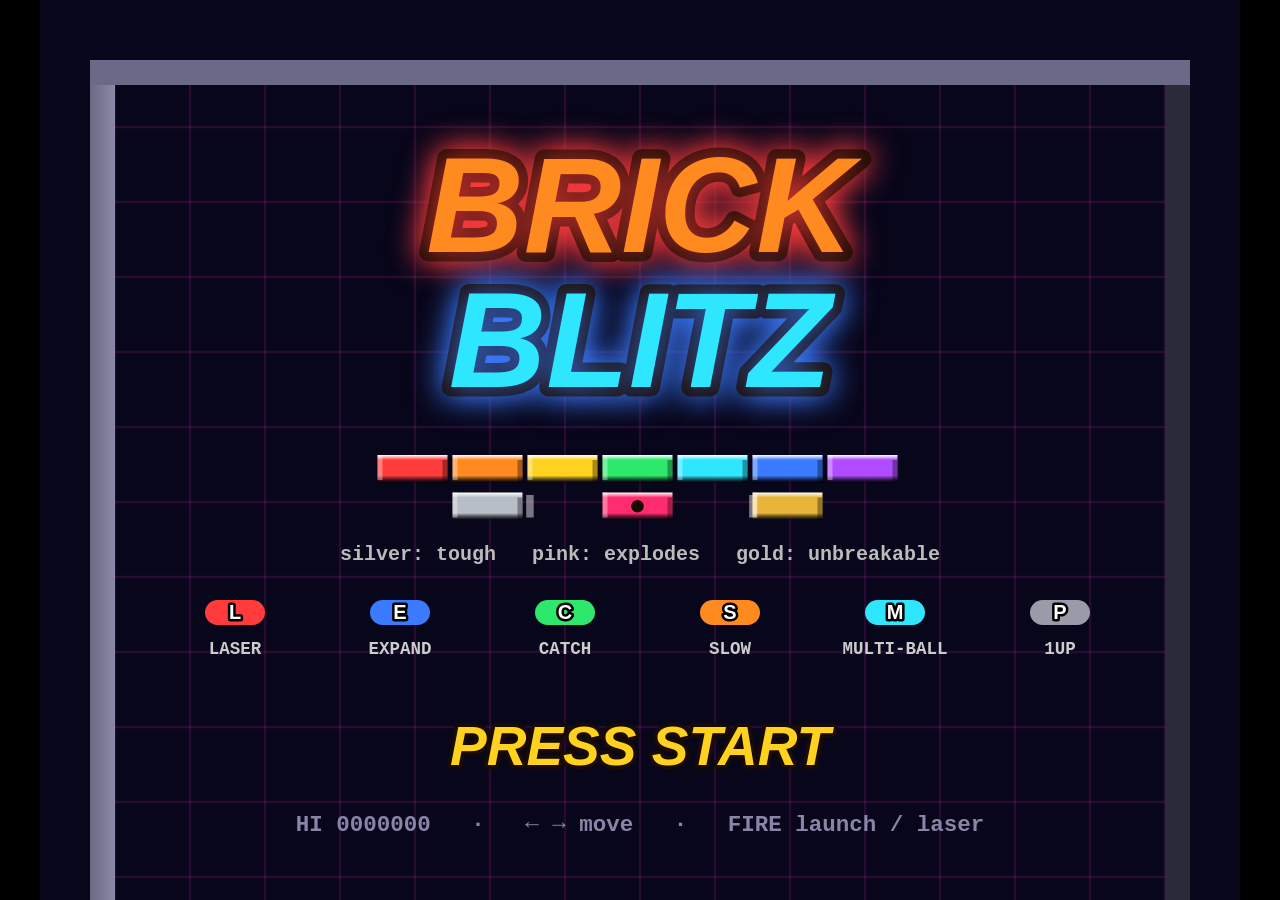
==== BrickBlitz.html @ 350e22a0 "Add Star Rampart and Brick Blitz canvas games Star Rampart is a formation space shooter: waves fly i" ====
<!doctype html>
<html lang="en">
<head>
<meta charset="utf-8">
<meta name="viewport" content="width=device-width, initial-scale=1, maximum-scale=1, user-scalable=no, viewport-fit=cover">
<title>Brick Blitz</title>
<style>
html,body{margin:0;height:100%;overflow:hidden;background:#000;touch-action:none;user-select:none;-webkit-user-select:none;-webkit-tap-highlight-color:transparent}
#screen{position:fixed;inset:0;display:block;image-rendering:pixelated}
#touch{position:fixed;inset:0;pointer-events:none}
.tbtn{position:absolute;pointer-events:auto;width:56px;height:56px;border-radius:50%;border:3px solid rgba(255,255,255,.75);background:rgba(0,0,0,.35);
  color:#fff;display:flex;align-items:center;justify-content:center;font:bold 13px Arial,sans-serif}
.tbtn.on{background:rgba(255,200,0,.5)}
</style>
</head>
<body>
<script>
/* =====================================================================
   ARCADE KIT — shared by the Internet Arcade canvas games.
   Canvas scaling, keyboard / gamepad / touch / cabinet input, sound,
   high scores and the cabinet message protocol.
   ===================================================================== */
'use strict';
const TAU = Math.PI * 2;
const clamp = (x, a, b) => x < a ? a : x > b ? b : x;
const lerp = (a, b, t) => a + (b - a) * t;
const rand = (a, b) => a + (b - a) * Math.random();
const randi = (a, b) => Math.floor(rand(a, b + 1));
const pick = arr => arr[Math.floor(Math.random() * arr.length)];

const Kit = {
  W: 480, H: 360, scale: 1, ox: 0, oy: 0, t: 0,
  embed: /[?&]embed=1\b/.test(location.search) && window.parent !== window,
  keys: Object.create(null), prev: Object.create(null), touch: Object.create(null),
  // logical buttons -> physical keys (the cabinet sends KeyJ/KeyK/KeyL/KeyI for its four buttons)
  MAP: {
    left: ['ArrowLeft', 'KeyA'], right: ['ArrowRight', 'KeyD'], up: ['ArrowUp', 'KeyW'], down: ['ArrowDown', 'KeyS'],
    a: ['KeyJ', 'KeyZ', 'Space'], b: ['KeyK', 'KeyX'], c: ['KeyL', 'KeyC', 'ShiftLeft', 'ShiftRight'], d: ['KeyI', 'KeyV'],
    start: ['Enter'], pause: ['Escape', 'KeyP'],
  },
  pad: Object.create(null), padPrev: Object.create(null), stick: { x: 0, y: 0 },
  init(opts) {
    Object.assign(this, opts);
    const c = this.canvas = document.createElement('canvas');
    c.id = 'screen'; document.body.appendChild(c);
    this.ctx = c.getContext('2d');
    if (this.embed) document.documentElement.classList.add('embed');
    addEventListener('resize', () => this.resize()); this.resize();
    addEventListener('keydown', e => {
      if (['Space', 'ArrowUp', 'ArrowDown', 'ArrowLeft', 'ArrowRight'].includes(e.code)) e.preventDefault();
      this.down(e.code);
    });
    addEventListener('keyup', e => this.up(e.code));
    addEventListener('blur', () => { for (const k in this.keys) this.keys[k] = false; });
    addEventListener('message', e => {
      if (!this.embed || e.source !== window.parent) return;
      const d = e.data; if (!d || typeof d !== 'object') return;
      if (d.type === 'hh-key' && typeof d.code === 'string' && d.code.length < 24) d.down ? this.down(d.code) : this.up(d.code);
      else if (d.type === 'hh-start') { this.audioInit(); this.onStart && this.onStart(); }
      else if (d.type === 'hh-release') for (const k in this.keys) this.keys[k] = false;
    });
    if (!this.embed && ('ontouchstart' in window || navigator.maxTouchPoints > 0)) this.buildTouch();
    let last = performance.now(), acc = 0;
    const frame = now => {
      requestAnimationFrame(frame);
      acc = Math.min(acc + (now - last) / 1000, 0.25); last = now;
      this.pollPad();
      while (acc >= 1 / 60) { acc -= 1 / 60; this.t += 1 / 60; this.update(1 / 60); this.latch(); }
      this.render();
    };
    requestAnimationFrame(frame);
  },
  down(code) {
    if (this.keys[code]) return;
    this.keys[code] = true; this.audioInit();
    if (this.MAP.pause.includes(code)) {
      if (code === 'Escape' && this.embed && this.onTitle && this.onTitle()) { parent.postMessage({ type: 'hh-exit' }, '*'); return; }
      this.onPause && this.onPause();
    }
    if (this.MAP.start.includes(code)) this.onStart && this.onStart();
  },
  up(code) { this.keys[code] = false; },
  held(name) {
    if (this.touch[name] || this.pad[name]) return true;
    for (const k of this.MAP[name]) if (this.keys[k]) return true;
    return false;
  },
  // true only on the step the button went down
  hit(name) { return this.held(name) && !this.prev[name]; },
  latch() { for (const n in this.MAP) this.prev[n] = this.held(n); },
  axisX() { return this.stick.x || ((this.held('right') ? 1 : 0) - (this.held('left') ? 1 : 0)); },
  axisY() { return this.stick.y || ((this.held('down') ? 1 : 0) - (this.held('up') ? 1 : 0)); },
  pollPad() {
    const pads = navigator.getGamepads ? navigator.getGamepads() : [];
    const P = this.pad; for (const k in P) P[k] = false; this.stick.x = this.stick.y = 0;
    for (const p of pads) {
      if (!p) continue;
      const b = i => p.buttons[i] && (p.buttons[i].pressed || p.buttons[i].value > 0.4);
      const ax = p.axes[0] || 0, ay = p.axes[1] || 0;
      if (Math.abs(ax) > 0.25) this.stick.x = ax; if (Math.abs(ay) > 0.25) this.stick.y = ay;
      P.left = P.left || b(14); P.right = P.right || b(15); P.up = P.up || b(12); P.down = P.down || b(13);
      P.a = P.a || b(0); P.b = P.b || b(1); P.c = P.c || b(2); P.d = P.d || b(3);
      const st = b(9);
      if (st && !this.padPrev.start) { this.audioInit(); this.onStart && this.onStart(); }
      this.padPrev.start = st;
    }
  },
  resize() {
    const dpr = Math.min(devicePixelRatio || 1, 2), w = innerWidth, h = innerHeight, c = this.canvas;
    c.width = Math.round(w * dpr); c.height = Math.round(h * dpr);
    c.style.width = w + 'px'; c.style.height = h + 'px';
    this.scale = Math.min(w / this.W, h / this.H) * dpr;
    this.ox = (c.width - this.W * this.scale) / 2; this.oy = (c.height - this.H * this.scale) / 2;
    this.dpr = dpr;
  },
  // map a client point to logical coordinates
  toLogical(cx, cy) { return { x: (cx * this.dpr - this.ox) / this.scale, y: (cy * this.dpr - this.oy) / this.scale }; },
  begin(bg = '#000') {
    const g = this.ctx, c = this.canvas;
    g.setTransform(1, 0, 0, 1, 0, 0); g.fillStyle = '#000'; g.fillRect(0, 0, c.width, c.height);
    g.setTransform(this.scale, 0, 0, this.scale, this.ox, this.oy);
    g.fillStyle = bg; g.fillRect(0, 0, this.W, this.H);
    g.save(); g.beginPath(); g.rect(0, 0, this.W, this.H); g.clip();
    return g;
  },
  end() { this.ctx.restore(); },

  /* ---------- text ---------- */
  text(s, x, y, size, color = '#fff', align = 'center', opts = {}) {
    const g = this.ctx;
    g.font = `${opts.italic === false ? '' : 'italic '}900 ${size}px "Arial Black", Impact, sans-serif`;
    g.textAlign = align; g.textBaseline = 'middle';
    if (opts.glow) { g.shadowColor = opts.glow; g.shadowBlur = opts.blur || size * 0.6; }
    if (opts.stroke !== false) { g.lineWidth = Math.max(2, size * 0.14); g.strokeStyle = opts.stroke || '#1a0b02'; g.lineJoin = 'round'; g.strokeText(s, x, y); }
    g.fillStyle = color; g.fillText(s, x, y);
    g.shadowBlur = 0;
  },
  mono(s, x, y, size, color = '#fff', align = 'left') {
    const g = this.ctx; g.font = `bold ${size}px ui-monospace, "Courier New", monospace`;
    g.textAlign = align; g.textBaseline = 'middle'; g.fillStyle = color; g.fillText(s, x, y);
  },
  blink(rate = 1.6) { return Math.floor(this.t * rate * 2) % 2 === 0; },

  /* ---------- sound ---------- */
  ac: null,
  audioInit() {
    if (!this.ac) { const AC = window.AudioContext || window.webkitAudioContext; if (!AC) return; this.ac = new AC(); this.master = this.ac.createGain(); this.master.gain.value = 0.5; this.master.connect(this.ac.destination); }
    if (this.ac.state === 'suspended') this.ac.resume();
  },
  tone(f, dur = 0.1, vol = 0.2, type = 'square', slide = 0, delay = 0) {
    const c = this.ac; if (!c) return; const t = c.currentTime + delay, o = c.createOscillator(), g = c.createGain();
    o.type = type; o.frequency.setValueAtTime(f, t); if (slide) o.frequency.exponentialRampToValueAtTime(Math.max(20, f * slide), t + dur);
    g.gain.setValueAtTime(vol, t); g.gain.exponentialRampToValueAtTime(0.0001, t + dur);
    o.connect(g); g.connect(this.master); o.start(t); o.stop(t + dur + 0.02);
  },
  noise(dur = 0.2, vol = 0.3, freq = 1200, type = 'lowpass', delay = 0) {
    const c = this.ac; if (!c) return;
    if (!this.nbuf) { this.nbuf = c.createBuffer(1, c.sampleRate, c.sampleRate); const d = this.nbuf.getChannelData(0); for (let i = 0; i < d.length; i++) d[i] = Math.random() * 2 - 1; }
    const t = c.currentTime + delay, s = c.createBufferSource(), f = c.createBiquadFilter(), g = c.createGain();
    s.buffer = this.nbuf; f.type = type; f.frequency.value = freq; g.gain.setValueAtTime(vol, t); g.gain.exponentialRampToValueAtTime(0.0001, t + dur);
    s.connect(f); f.connect(g); g.connect(this.master); s.start(t, Math.random() * 0.5); s.stop(t + dur + 0.02);
  },
  jingle(notes, step = 0.09, type = 'square', vol = 0.12) { notes.forEach((n, i) => this.tone(n, step * 1.6, vol, type, 0, i * step)); },

  /* ---------- high scores ---------- */
  hi(key) { try { return +localStorage.getItem('ia-hi-' + key) || 0; } catch (e) { return 0; } },
  setHi(key, v) { try { if (v > this.hi(key)) { localStorage.setItem('ia-hi-' + key, v); return true; } } catch (e) { } return false; },

  /* ---------- touch controls when the game is opened on its own ---------- */
  buildTouch() {
    const box = document.createElement('div'); box.id = 'touch'; document.body.appendChild(box);
    const mk = (name, label, css) => {
      const d = document.createElement('div'); d.className = 'tbtn'; d.textContent = label; Object.assign(d.style, css); box.appendChild(d);
      const on = e => { e.preventDefault(); this.touch[name] = true; d.classList.add('on'); this.audioInit(); if (name === 'start') this.onStart && this.onStart(); };
      const off = e => { e.preventDefault(); this.touch[name] = false; d.classList.remove('on'); };
      d.addEventListener('touchstart', on, { passive: false }); d.addEventListener('touchend', off); d.addEventListener('touchcancel', off);
    };
    const L = this.touchLabels || {};
    mk('left', '◀', { left: '12px', bottom: '70px' }); mk('right', '▶', { left: '120px', bottom: '70px' });
    mk('up', '▲', { left: '66px', bottom: '124px' }); mk('down', '▼', { left: '66px', bottom: '16px' });
    if (L.a) mk('a', L.a, { right: '16px', bottom: '40px' });
    if (L.b) mk('b', L.b, { right: '90px', bottom: '20px' });
    if (L.c) mk('c', L.c, { right: '30px', bottom: '116px' });
    if (L.d) mk('d', L.d, { right: '104px', bottom: '96px' });
    mk('start', 'START', { right: '50%', top: '8px', width: '70px', height: '34px', borderRadius: '17px', transform: 'translateX(50%)', fontSize: '12px' });
  },
};

/* ---------- small helpers used by several games ---------- */
class Particles {
  constructor() { this.list = []; }
  burst(x, y, n, colors, speed = 120, life = 0.6, size = 2, grav = 0) {
    for (let i = 0; i < n; i++) {
      const a = Math.random() * TAU, s = speed * (0.3 + Math.random() * 0.7);
      this.list.push({ x, y, vx: Math.cos(a) * s, vy: Math.sin(a) * s, life: life * (0.5 + Math.random() * 0.5), max: life, size: size * (0.6 + Math.random() * 0.8), c: pick(colors), grav });
    }
  }
  update(dt) {
    const L = this.list;
    for (let i = L.length - 1; i >= 0; i--) {
      const p = L[i]; p.life -= dt; if (p.life <= 0) { L.splice(i, 1); continue; }
      p.vy += p.grav * dt; p.x += p.vx * dt; p.y += p.vy * dt; p.vx *= 0.985; p.vy *= 0.985;
    }
  }
  draw(g) {
    for (const p of this.list) { g.globalAlpha = clamp(p.life / p.max, 0, 1); g.fillStyle = p.c; g.fillRect(p.x - p.size / 2, p.y - p.size / 2, p.size, p.size); }
    g.globalAlpha = 1;
  }
  clear() { this.list.length = 0; }
}

/* =====================================================================
   BRICK BLITZ — breakout with power-ups, hazards and bosses
   ===================================================================== */
const F = { x0: 30, x1: 450, y0: 34, y1: 360 };       // playfield walls
const BW = 30, BH = 13, COLS = 13, BX0 = F.x0 + (F.x1 - F.x0 - COLS * BW) / 2, BY0 = 58;
const BRICK = {
  r: { c: '#ff3b3b', pts: 90 }, o: { c: '#ff8a1f', pts: 80 }, y: { c: '#ffd21f', pts: 70 }, g: { c: '#2ee86b', pts: 60 },
  c: { c: '#2fe6ff', pts: 60 }, b: { c: '#3a7bff', pts: 70 }, p: { c: '#b04bff', pts: 80 }, w: { c: '#f4f4f4', pts: 50 },
  s: { c: '#b8bec8', pts: 50, hard: 2 }, x: { c: '#e8b43a', gold: true }, e: { c: '#ff2d6f', pts: 100, boom: true },
};
// '>' at the start of a row makes that row slide side to side
const LEVELS = [
  ['.............', 'rrrrrrrrrrrrr', 'ooooooooooooo', 'yyyyyyyyyyyyy', 'ggggggggggggg', 'ccccccccccccc', 'bbbbbbbbbbbbb'],
  ['......w......', '.....wpw.....', '....wpppw....', '...wpppppw...', '..wpppepppw..', '...wpppppw...', '....wpppw....', '.....wpw.....', '......w......'],
  ['sssssssssssss', 'r.r.r.r.r.r.r', '.o.o.o.o.o.o.', 'y.y.y.y.y.y.y', '.g.g.g.g.g.g.', 'c.c.c.c.c.c.c', 'xx.xx.xx.xx.x'],
  ['>ccccc...ccccc', '.............', '>bbbbbbbbbbbbb', '.............', '>ppppp...ppppp', '.............', 'ggggggegggggg'],
  ['x...........x', 'xrrrrrrrrrrrx', 'xoooooeooooox', 'xyyyyyyyyyyyx', 'xgggggggggggx', 'x...........x', 'xxxxx...xxxxx'],
  'BOSS',
  ['e.e.e.e.e.e.e', 'rrrrrrrrrrrrr', 'sssssssssssss', 'yyyyyyyyyyyyy', 'sssssssssssss', 'bbbbbbbbbbbbb', 'ppppppppppppp'],
  ['..rr.....rr..', '.rrrr...rrrr.', 'rrrrrr.rrrrrr', 'rrrrrrrrrrrrr', '.rrrrrrrrrrr.', '..rrrrrrrrr..', '...rrrrrrr...', '....rrerr....', '.....rrr.....', '......r......'],
  ['>sssssssssssss', 'c.c.c.c.c.c.c', '>ggggggggggggg', 'y.y.y.y.y.y.y', '>ooooooooooooo', 'xx..xx.xx..xx'],
  ['w.w.w.w.w.w.w', '.b.b.b.b.b.b.', 'p.p.p.e.p.p.p', '.b.b.b.b.b.b.', 'w.w.w.w.w.w.w', 'xxx.......xxx', 'sssssssssssss'],
  ['ggggggggggggg', 'g...........g', 'g.yyyyyyyyy.g', 'g.y.......y.g', 'g.y.reeer.y.g', 'g.y.......y.g', 'g.yyyyyyyyy.g', 'g...........g', 'ggggggggggggg'],
  'BOSS',
];
const POWERS = {
  L: { c: '#ff3b3b', name: 'LASER' }, E: { c: '#3a7bff', name: 'EXPAND' }, C: { c: '#2ee86b', name: 'CATCH' },
  S: { c: '#ff8a1f', name: 'SLOW' }, M: { c: '#2fe6ff', name: 'MULTI-BALL' }, P: { c: '#9a9aa8', name: '1UP' },
};
const S = {
  mode: 'title', level: 0, loop: 0, score: 0, lives: 3, hi: 0, paused: false,
  paddle: null, balls: [], bricks: [], caps: [], lasers: [], bolts: [], boss: null, fx: new Particles(), shake: 0, msg: '', msgT: 0,
  power: null, powerT: 0, pointerX: null,
};

function newGame() { Object.assign(S, { mode: 'play', level: 0, loop: 0, score: 0, lives: 3, paused: false }); loadLevel(); Kit.jingle([392, 523, 659, 784], 0.1); }
function loadLevel() {
  S.bricks = []; S.caps = []; S.lasers = []; S.bolts = []; S.boss = null; S.fx.clear(); S.power = null;
  const L = LEVELS[S.level % LEVELS.length];
  if (L === 'BOSS') {
    S.boss = { x: 240, y: 110, w: 132, h: 54, hp: 14 + S.loop * 6, max: 14 + S.loop * 6, vx: 70 + S.loop * 20, fireT: 2, hitT: 0 };
    // a shield row of breakable bricks under the boss
    for (let c = 0; c < COLS; c++) if (c % 3 !== 1) addBrick(c, 9, 's', 0);
  } else L.forEach((row, r) => {
    const moving = row[0] === '>'; const cells = moving ? row.slice(1) : row;
    [...cells].forEach((ch, c) => { if (BRICK[ch]) addBrick(c, r, ch, moving ? (r % 2 ? 1 : -1) : 0); });
  });
  S.paddle = { x: 240, y: 336, w: 58, tw: 58, vx: 0 };
  S.balls = [newBall(true)];
  S.msg = S.boss ? 'BOSS: BLITZ CORE' : 'ROUND ' + (S.level + 1 + S.loop * LEVELS.length); S.msgT = 2;
}
function addBrick(c, r, ch, move) {
  const d = BRICK[ch], hard = d.hard ? d.hard + Math.floor((S.level + S.loop * LEVELS.length) / 4) : 1;
  S.bricks.push({ x: BX0 + c * BW, y: BY0 + r * BH, w: BW - 2, h: BH - 2, ch, hp: d.gold ? Infinity : hard, max: hard, move, ox: 0, flash: 0 });
}
function baseSpeed() { return 230 + S.loop * 30 + Math.min(S.level, 10) * 6; }
function newBall(stuck) { return { x: S.paddle ? S.paddle.x : 240, y: 326, vx: 0, vy: 0, r: 4, stuck: !!stuck, stuckDx: 0, stuckT: 3, sp: baseSpeed(), trail: [] }; }
function launch(b) {
  const a = -Math.PI / 2 + clamp(b.stuckDx / (S.paddle.w / 2), -1, 1) * 0.6 + rand(-0.1, 0.1);
  b.vx = Math.cos(a) * b.sp; b.vy = Math.sin(a) * b.sp; b.stuck = false; Kit.tone(520, 0.08, 0.1, 'square', 1.4);
}
function addScore(n) { const before = S.score; S.score += n; if (Math.floor(before / 50000) < Math.floor(S.score / 50000)) { S.lives++; Kit.jingle([784, 988, 1175, 1568], 0.07); } }

function hitBrick(br, ball) {
  if (br.hp === Infinity) { br.flash = 0.2; Kit.tone(1500, 0.05, 0.06, 'triangle'); return; }
  br.hp--; br.flash = 0.15;
  if (br.hp > 0) { Kit.tone(900, 0.06, 0.08, 'square'); return; }
  breakBrick(br);
}
function breakBrick(br) {
  if (br.dead) return;
  br.dead = true;
  const d = BRICK[br.ch];
  addScore(d.ch === 's' ? 50 * (S.level + 1) : d.pts || 50);
  S.fx.burst(br.x + br.w / 2 + br.ox, br.y + br.h / 2, 14, [d.c, '#fff'], 110, 0.6, 2.5, 200);
  Kit.tone(300 + Math.random() * 600, 0.07, 0.1, 'square', 1.8);
  if (d.boom) {
    S.shake = 0.35; Kit.noise(0.4, 0.4, 900);
    S.fx.burst(br.x + br.w / 2, br.y + br.h / 2, 40, ['#ff2d6f', '#ffd21f', '#fff'], 200, 0.7, 3);
    for (const o of S.bricks) if (!o.dead && o.hp !== Infinity && Math.abs(o.x - br.x) <= BW + 1 && Math.abs(o.y - br.y) <= BH + 1) setTimeout(() => breakBrick(o), 60);
  }
  if (!S.boss && Math.random() < 0.16 && S.caps.length < 3) {
    const keys = Object.keys(POWERS).filter(k => k !== 'P' || Math.random() < 0.3);
    S.caps.push({ x: br.x + br.w / 2 + br.ox, y: br.y + br.h / 2, k: pick(keys) });
  }
}
function applyPower(k) {
  const P = S.paddle;
  Kit.jingle([660, 880, 1100], 0.05, 'square', 0.1);
  S.msg = POWERS[k].name; S.msgT = 1.2;
  if (k === 'P') { S.lives++; return; }
  if (k === 'M') { const src = S.balls.find(b => !b.stuck) || S.balls[0]; for (const a of [-0.5, 0.5]) { const n = newBall(false); Object.assign(n, { x: src.x, y: src.y, sp: src.sp }); const ang = Math.atan2(src.vy || -1, src.vx) + a; n.vx = Math.cos(ang) * n.sp; n.vy = Math.sin(ang) * n.sp; if (n.vy > -60) n.vy = -Math.abs(n.vy) - 60; S.balls.push(n); } return; }
  if (k === 'S') { for (const b of S.balls) { b.sp = Math.max(170, b.sp * 0.7); const m = Math.hypot(b.vx, b.vy) || 1; b.vx *= b.sp / m; b.vy *= b.sp / m; } return; }
  S.power = k; P.tw = k === 'E' ? 88 : 58;
}

function update(dt) {
  S.fx.update(dt); if (S.shake > 0) S.shake -= dt;
  if (S.mode !== 'play' || S.paused) { if (S.mode === 'over' && (S.overT -= dt) <= 0) S.mode = 'title'; return; }
  if (S.msgT > 0) S.msgT -= dt;
  const P = S.paddle;
  // paddle: keys/stick, or follow the pointer
  P.w = lerp(P.w, P.tw, dt * 8);
  const ax = Kit.axisX();
  if (ax) { P.vx = lerp(P.vx, ax * 400, dt * 14); S.pointerX = null; } else P.vx = lerp(P.vx, 0, dt * 18);
  P.x += P.vx * dt;
  if (S.pointerX != null) P.x = lerp(P.x, S.pointerX, dt * 20);
  P.x = clamp(P.x, F.x0 + P.w / 2, F.x1 - P.w / 2);
  const fire = Kit.hit('a') || Kit.hit('b') || Kit.hit('c') || Kit.hit('d') || Kit.hit('up') || S.tap; S.tap = false;
  // moving brick rows
  for (const br of S.bricks) if (br.move && !br.dead) br.ox = Math.sin(Kit.t * 0.9) * 26 * br.move;
  for (const br of S.bricks) if (br.flash > 0) br.flash -= dt;
  // balls
  for (const b of S.balls) {
    if (b.stuck) {
      b.x = P.x + b.stuckDx; b.y = P.y - 10 - b.r + 4; b.stuckT -= dt;
      if (fire || b.stuckT <= 0) launch(b);
      continue;
    }
    const steps = Math.ceil(Math.hypot(b.vx, b.vy) * dt / 3);
    for (let s = 0; s < steps; s++) moveBall(b, dt / steps);
    b.trail.push([b.x, b.y]); if (b.trail.length > 8) b.trail.shift();
  }
  // lasers
  if (S.power === 'L' && fire && S.lasers.length < 4 && !S.balls.some(b => b.stuck)) { S.lasers.push({ x: P.x - P.w / 2 + 6, y: P.y - 6 }, { x: P.x + P.w / 2 - 6, y: P.y - 6 }); Kit.tone(1600, 0.06, 0.08, 'sawtooth', 0.5); }
  for (const l of S.lasers) {
    l.y -= 480 * dt;
    for (const br of S.bricks) if (!br.dead && l.x > br.x + br.ox && l.x < br.x + br.ox + br.w && l.y > br.y && l.y < br.y + br.h) { hitBrick(br); l.dead = true; break; }
    if (S.boss && !l.dead && Math.abs(l.x - S.boss.x) < S.boss.w / 2 && Math.abs(l.y - S.boss.y) < S.boss.h / 2) { bossHit(); l.dead = true; }
    if (l.y < F.y0) l.dead = true;
  }
  S.lasers = S.lasers.filter(l => !l.dead);
  S.bricks = S.bricks.filter(b => !b.dead);
  // capsules
  for (const c of S.caps) {
    c.y += 90 * dt;
    if (c.y > P.y - 8 && c.y < P.y + 8 && Math.abs(c.x - P.x) < P.w / 2 + 8) { c.dead = true; applyPower(c.k); addScore(250); }
    if (c.y > F.y1 + 10) c.dead = true;
  }
  S.caps = S.caps.filter(c => !c.dead);
  // boss
  if (S.boss) {
    const B = S.boss; B.x += B.vx * dt; if (B.x < F.x0 + B.w / 2 || B.x > F.x1 - B.w / 2) { B.vx *= -1; B.x = clamp(B.x, F.x0 + B.w / 2, F.x1 - B.w / 2); }
    B.y = 110 + Math.sin(Kit.t * 0.8) * 12; B.hitT -= dt;
    if ((B.fireT -= dt) <= 0) { B.fireT = Math.max(0.6, 1.8 - S.loop * 0.3) * rand(0.7, 1.2); const dx = P.x - B.x; S.bolts.push({ x: B.x, y: B.y + B.h / 2, vx: clamp(dx, -80, 80), vy: 150 }); Kit.tone(200, 0.2, 0.08, 'sawtooth', 0.5); }
  }
  for (const bo of S.bolts) {
    bo.x += bo.vx * dt; bo.y += bo.vy * dt;
    if (bo.y > P.y - 6 && bo.y < P.y + 6 && Math.abs(bo.x - P.x) < P.w / 2) { bo.dead = true; loseLife(); }
    if (bo.y > F.y1) bo.dead = true;
  }
  S.bolts = S.bolts.filter(b => !b.dead);
  // lost balls
  S.balls = S.balls.filter(b => b.y < F.y1 + 10);
  if (!S.balls.length) loseLife();
  // cleared?
  if ((S.boss ? S.boss.hp <= 0 : !S.bricks.some(b => b.hp !== Infinity)) && !S.clearT) {
    S.clearT = 1.6; S.msg = S.boss ? 'BOSS DESTROYED!' : 'ROUND CLEAR'; S.msgT = 1.6; addScore(S.boss ? 5000 : 1000);
    Kit.jingle([523, 659, 784, 1047, 1319], 0.08);
  }
  if (S.clearT && (S.clearT -= dt) <= 0) { S.clearT = 0; S.level++; if (S.level >= LEVELS.length) { S.level = 0; S.loop++; } loadLevel(); }
}
function moveBall(b, dt) {
  const P = S.paddle;
  b.x += b.vx * dt; b.y += b.vy * dt;
  if (b.x < F.x0 + b.r) { b.x = F.x0 + b.r; b.vx = Math.abs(b.vx); Kit.tone(440, 0.03, 0.05, 'square'); }
  if (b.x > F.x1 - b.r) { b.x = F.x1 - b.r; b.vx = -Math.abs(b.vx); Kit.tone(440, 0.03, 0.05, 'square'); }
  if (b.y < F.y0 + b.r) { b.y = F.y0 + b.r; b.vy = Math.abs(b.vy); Kit.tone(440, 0.03, 0.05, 'square'); }
  // paddle
  if (b.vy > 0 && b.y + b.r >= P.y - 5 && b.y - b.r <= P.y + 5 && Math.abs(b.x - P.x) <= P.w / 2 + b.r) {
    const off = clamp((b.x - P.x) / (P.w / 2), -1, 1), a = -Math.PI / 2 + off * 1.05;
    b.sp = Math.min(b.sp * 1.012, baseSpeed() + 140);
    b.vx = Math.cos(a) * b.sp + P.vx * 0.15; b.vy = Math.sin(a) * b.sp; const m = Math.hypot(b.vx, b.vy); b.vx *= b.sp / m; b.vy *= b.sp / m;
    b.y = P.y - 5 - b.r;
    if (S.power === 'C') { b.stuck = true; b.stuckDx = b.x - P.x; b.stuckT = 2; }
    Kit.tone(330, 0.05, 0.1, 'square', 1.2);
  }
  // bricks
  for (const br of S.bricks) {
    if (br.dead) continue;
    const bx = br.x + br.ox, cx = clamp(b.x, bx, bx + br.w), cy = clamp(b.y, br.y, br.y + br.h), dx = b.x - cx, dy = b.y - cy;
    if (dx * dx + dy * dy > b.r * b.r) continue;
    const pl = b.x + b.r - bx, pr = bx + br.w - (b.x - b.r), pt = b.y + b.r - br.y, pb = br.y + br.h - (b.y - b.r);
    const m = Math.min(pl, pr, pt, pb);
    if (m === pl) { b.vx = -Math.abs(b.vx); b.x = bx - b.r; } else if (m === pr) { b.vx = Math.abs(b.vx); b.x = bx + br.w + b.r; }
    else if (m === pt) { b.vy = -Math.abs(b.vy); b.y = br.y - b.r; } else { b.vy = Math.abs(b.vy); b.y = br.y + br.h + b.r; }
    hitBrick(br, b);
    break;
  }
  // boss
  const B = S.boss;
  if (B && Math.abs(b.x - B.x) < B.w / 2 + b.r && Math.abs(b.y - B.y) < B.h / 2 + b.r) {
    const ox = (B.w / 2 + b.r) - Math.abs(b.x - B.x), oy = (B.h / 2 + b.r) - Math.abs(b.y - B.y);
    if (ox < oy) { b.vx = Math.sign(b.x - B.x) * Math.abs(b.vx); b.x += Math.sign(b.x - B.x) * ox; } else { b.vy = Math.sign(b.y - B.y) * Math.abs(b.vy); b.y += Math.sign(b.y - B.y) * oy; }
    bossHit();
  }
  // never let the ball go nearly horizontal
  if (Math.abs(b.vy) < b.sp * 0.25) { b.vy = Math.sign(b.vy || -1) * b.sp * 0.25; const m = Math.hypot(b.vx, b.vy); b.vx *= b.sp / m; b.vy *= b.sp / m; }
}
function bossHit() {
  const B = S.boss; if (B.hitT > 0) return; B.hitT = 0.12; B.hp--; addScore(200); S.shake = 0.15;
  S.fx.burst(B.x + rand(-30, 30), B.y + rand(-10, 10), 16, ['#ff2d6f', '#ffd21f', '#fff'], 140);
  Kit.noise(0.18, 0.3, 1400);
  if (B.hp <= 0) { S.fx.burst(B.x, B.y, 120, ['#ff2d6f', '#ffd21f', '#fff', '#2fe6ff'], 260, 1.2, 3); S.shake = 0.8; Kit.noise(1.2, 0.5, 600); S.bolts = []; }
}
function loseLife() {
  if (S.clearT) return;
  S.lives--; S.fx.burst(S.paddle.x, S.paddle.y, 40, ['#2fe6ff', '#fff', '#ff3b3b'], 160, 0.9, 3); Kit.noise(0.6, 0.4, 500); Kit.tone(300, 0.6, 0.12, 'sawtooth', 0.3);
  S.power = null; S.paddle.tw = 58; S.caps = []; S.bolts = []; S.lasers = [];
  if (S.lives <= 0) { S.mode = 'over'; S.overT = 5; S.newHi = Kit.setHi('brick-blitz', S.score); S.hi = Kit.hi('brick-blitz'); Kit.jingle([392, 330, 262, 196], 0.22, 'triangle'); return; }
  S.balls = [newBall(true)]; S.msg = 'READY'; S.msgT = 1;
}

/* ---------- draw ---------- */
function drawBrick(g, br) {
  const d = BRICK[br.ch], x = br.x + br.ox, y = br.y;
  let col = d.c;
  if (d.hard && br.hp < br.max) col = '#8d939c';
  const gr = g.createLinearGradient(0, y, 0, y + br.h);
  gr.addColorStop(0, '#fff'); gr.addColorStop(0.18, col); gr.addColorStop(0.75, col); gr.addColorStop(1, 'rgba(0,0,0,.6)');
  g.fillStyle = gr; g.fillRect(x, y, br.w, br.h);
  g.fillStyle = 'rgba(0,0,0,.35)'; g.fillRect(x + br.w - 2, y + 2, 2, br.h - 2);
  g.fillStyle = 'rgba(255,255,255,.35)'; g.fillRect(x, y, 2, br.h - 1);
  if (d.gold || d.hard) { // metallic sweep
    const p = ((Kit.t * 0.6 + x / 400) % 1.4) - 0.2;
    g.fillStyle = 'rgba(255,255,255,.45)'; g.fillRect(x + p * br.w, y + 1, 3, br.h - 2);
  }
  if (d.boom) { g.fillStyle = Kit.blink(2) ? '#fff' : '#1a0b02'; g.beginPath(); g.arc(x + br.w / 2, y + br.h / 2, 2.5, 0, TAU); g.fill(); }
  if (br.flash > 0) { g.fillStyle = 'rgba(255,255,255,.7)'; g.fillRect(x, y, br.w, br.h); }
}
function render() {
  const g = Kit.begin('#08061a');
  if (S.shake > 0) g.translate(rand(-3, 3) * S.shake * 3, rand(-3, 3) * S.shake * 3);
  // backdrop: neon grid
  g.strokeStyle = 'rgba(255,59,212,.12)'; g.lineWidth = 1;
  for (let x = F.x0; x <= F.x1; x += 30) { g.beginPath(); g.moveTo(x, F.y0); g.lineTo(x, F.y1); g.stroke(); }
  for (let y = F.y0 + ((Kit.t * 12) % 30); y <= F.y1; y += 30) { g.beginPath(); g.moveTo(F.x0, y); g.lineTo(F.x1, y); g.stroke(); }
  // walls
  const wg = g.createLinearGradient(0, 0, F.x0, 0); wg.addColorStop(0, '#2a2a3a'); wg.addColorStop(1, '#8a8aa8');
  g.fillStyle = wg; g.fillRect(F.x0 - 10, F.y0 - 10, 10, F.y1); g.save(); g.scale(-1, 1); g.fillRect(-F.x1 - 10, F.y0 - 10, 10, F.y1); g.restore();
  g.fillStyle = '#6a6a88'; g.fillRect(F.x0 - 10, F.y0 - 10, F.x1 - F.x0 + 20, 10);
  if (S.mode === 'title') { drawTitle(g); Kit.end(); return; }
  for (const br of S.bricks) drawBrick(g, br);
  if (S.boss) drawBoss(g, S.boss);
  for (const c of S.caps) {
    const p = POWERS[c.k]; g.fillStyle = p.c; g.beginPath(); g.roundRect(c.x - 12, c.y - 5, 24, 10, 5); g.fill();
    g.fillStyle = 'rgba(255,255,255,.5)'; g.fillRect(c.x - 9, c.y - 4, 18, 2);
    Kit.text(c.k, c.x, c.y + 0.5, 8, '#fff', 'center', { stroke: '#000', italic: false });
  }
  g.fillStyle = '#ff3b3b'; for (const l of S.lasers) g.fillRect(l.x - 1, l.y - 6, 2, 8);
  for (const bo of S.bolts) { g.fillStyle = '#ff2d6f'; g.beginPath(); g.arc(bo.x, bo.y, 4, 0, TAU); g.fill(); g.fillStyle = '#fff'; g.beginPath(); g.arc(bo.x, bo.y, 1.6, 0, TAU); g.fill(); }
  // paddle
  const P = S.paddle;
  if (P && S.mode === 'play') {
    const pg = g.createLinearGradient(0, P.y - 5, 0, P.y + 5);
    pg.addColorStop(0, '#fff'); pg.addColorStop(0.3, S.power === 'L' ? '#ff6a6a' : S.power === 'C' ? '#6aff9a' : '#8ad8ff'); pg.addColorStop(1, '#1a3a6a');
    g.fillStyle = pg; g.beginPath(); g.roundRect(P.x - P.w / 2, P.y - 5, P.w, 10, 5); g.fill();
    g.fillStyle = '#ff3b3b'; g.fillRect(P.x - P.w / 2 + 2, P.y - 3, 6, 6); g.fillRect(P.x + P.w / 2 - 8, P.y - 3, 6, 6);
    if (S.power === 'L') { g.fillStyle = '#ddd'; g.fillRect(P.x - P.w / 2 + 4, P.y - 9, 4, 5); g.fillRect(P.x + P.w / 2 - 8, P.y - 9, 4, 5); }
  }
  for (const b of S.balls) {
    b.trail.forEach(([x, y], i) => { g.globalAlpha = i / b.trail.length * 0.35; g.fillStyle = '#2fe6ff'; g.beginPath(); g.arc(x, y, b.r * (i / b.trail.length), 0, TAU); g.fill(); });
    g.globalAlpha = 1; const bg = g.createRadialGradient(b.x - 1.5, b.y - 1.5, 0.5, b.x, b.y, b.r);
    bg.addColorStop(0, '#fff'); bg.addColorStop(1, '#9adfff'); g.fillStyle = bg; g.beginPath(); g.arc(b.x, b.y, b.r, 0, TAU); g.fill();
  }
  S.fx.draw(g);
  // HUD
  g.fillStyle = '#000'; g.fillRect(0, 0, 480, 22);
  Kit.mono('SCORE ' + String(S.score).padStart(7, '0'), 10, 11, 12, '#fff');
  Kit.mono('HI ' + String(Math.max(S.hi, S.score)).padStart(7, '0'), 240, 11, 12, '#ffd21f', 'center');
  for (let i = 0; i < Math.min(S.lives - 1, 6); i++) { g.fillStyle = '#8ad8ff'; g.beginPath(); g.roundRect(352 + i * 12, 7, 10, 6, 3); g.fill(); }
  Kit.mono('R' + (S.level + 1 + S.loop * LEVELS.length), 474, 11, 12, '#ff3bd4', 'right');
  if (S.msgT > 0) Kit.text(S.msg, 240, 250, 20, '#2fe6ff', 'center', { glow: '#2fe6ff', blur: 10 });
  if (S.balls.some(b => b.stuck) && S.mode === 'play' && Kit.blink()) Kit.mono('FIRE TO LAUNCH', 240, 300, 10, '#fff', 'center');
  if (S.paused) { g.fillStyle = 'rgba(0,0,0,.5)'; g.fillRect(0, 0, 480, 360); Kit.text('PAUSED', 240, 170, 30, '#ffd21f'); }
  if (S.mode === 'over') { Kit.text('GAME OVER', 240, 170, 32, '#ff3b3b'); if (S.newHi) Kit.text('NEW HIGH SCORE!', 240, 205, 16, '#ffd21f'); }
  Kit.end();
}
function drawBoss(g, B) {
  const x = B.x - B.w / 2, y = B.y - B.h / 2, hit = B.hitT > 0;
  const gr = g.createLinearGradient(0, y, 0, y + B.h); gr.addColorStop(0, hit ? '#fff' : '#6a6a88'); gr.addColorStop(0.5, hit ? '#ffd' : '#2a2a3a'); gr.addColorStop(1, '#0a0a14');
  g.fillStyle = gr; g.beginPath(); g.roundRect(x, y, B.w, B.h, 10); g.fill();
  g.strokeStyle = '#ff2d6f'; g.lineWidth = 2; g.stroke();
  const ex = clamp((S.paddle.x - B.x) / 20, -12, 12);
  g.fillStyle = '#1a0010'; g.beginPath(); g.ellipse(B.x, B.y, 26, 14, 0, 0, TAU); g.fill();
  const eg = g.createRadialGradient(B.x + ex, B.y + 2, 1, B.x + ex, B.y + 2, 12); eg.addColorStop(0, '#fff'); eg.addColorStop(0.3, '#ff2d6f'); eg.addColorStop(1, '#5a0020');
  g.fillStyle = eg; g.beginPath(); g.arc(B.x + ex, B.y + 2, 10, 0, TAU); g.fill();
  for (let i = 0; i < 6; i++) { g.fillStyle = i < 6 * B.hp / B.max ? '#2fe6ff' : '#222'; g.fillRect(x + 10 + i * 18, y + B.h - 8, 14, 4); }
}
function drawTitle(g) {
  Kit.text('BRICK', 240, 86, 54, '#ff8a1f', 'center', { glow: '#ff3b3b' });
  Kit.text('BLITZ', 240, 140, 54, '#2fe6ff', 'center', { glow: '#3a7bff' });
  const demo = ['r', 'o', 'y', 'g', 'c', 'b', 'p'];
  demo.forEach((ch, i) => drawBrick(g, { x: 135 + i * 30, y: 182, w: 28, h: 11, ch, ox: 0, hp: 1, max: 1, flash: 0 }));
  drawBrick(g, { x: 165, y: 197, w: 28, h: 11, ch: 's', ox: 0, hp: 2, max: 2 }); drawBrick(g, { x: 225, y: 197, w: 28, h: 11, ch: 'e', ox: 0, hp: 1, max: 1 }); drawBrick(g, { x: 285, y: 197, w: 28, h: 11, ch: 'x', ox: 0, hp: 1, max: 1 });
  Kit.mono('silver: tough   pink: explodes   gold: unbreakable', 240, 222, 8, '#bbb', 'center');
  let i = 0; for (const k in POWERS) { const p = POWERS[k], x = 78 + i * 66; g.fillStyle = p.c; g.beginPath(); g.roundRect(x - 12, 240, 24, 10, 5); g.fill(); Kit.text(k, x, 245.5, 8, '#fff', 'center', { stroke: '#000', italic: false }); Kit.mono(p.name, x, 260, 7, '#ccc', 'center'); i++; }
  if (Kit.blink()) Kit.text('PRESS START', 240, 300, 22, '#ffd21f');
  Kit.mono('HI ' + String(S.hi).padStart(7, '0') + '   ·   ← → move   ·   FIRE launch / laser', 240, 330, 9, '#8a85a8', 'center');
}

/* ---------- boot ---------- */
S.hi = Kit.hi('brick-blitz');
Kit.init({
  W: 480, H: 360, render, touchLabels: { a: 'FIRE' },
  update: dt => { if (S.mode === 'title' && Kit.hit('a')) newGame(); update(dt); },
  onStart() { if (S.mode === 'title') newGame(); else if (S.mode === 'play') S.paused = !S.paused; },
  onPause() { if (S.mode === 'play') S.paused = !S.paused; },
  onTitle() { return S.mode === 'title'; },
});
// mouse / touch drag steers the paddle directly; a tap launches
const ptr = e => { if (S.mode === 'play') S.pointerX = Kit.toLogical(e.clientX, e.clientY).x; };
Kit.canvas.addEventListener('pointermove', ptr);
Kit.canvas.addEventListener('pointerdown', e => { ptr(e); Kit.audioInit(); if (S.mode === 'title') newGame(); else S.tap = true; });

</script>
</body>
</html>
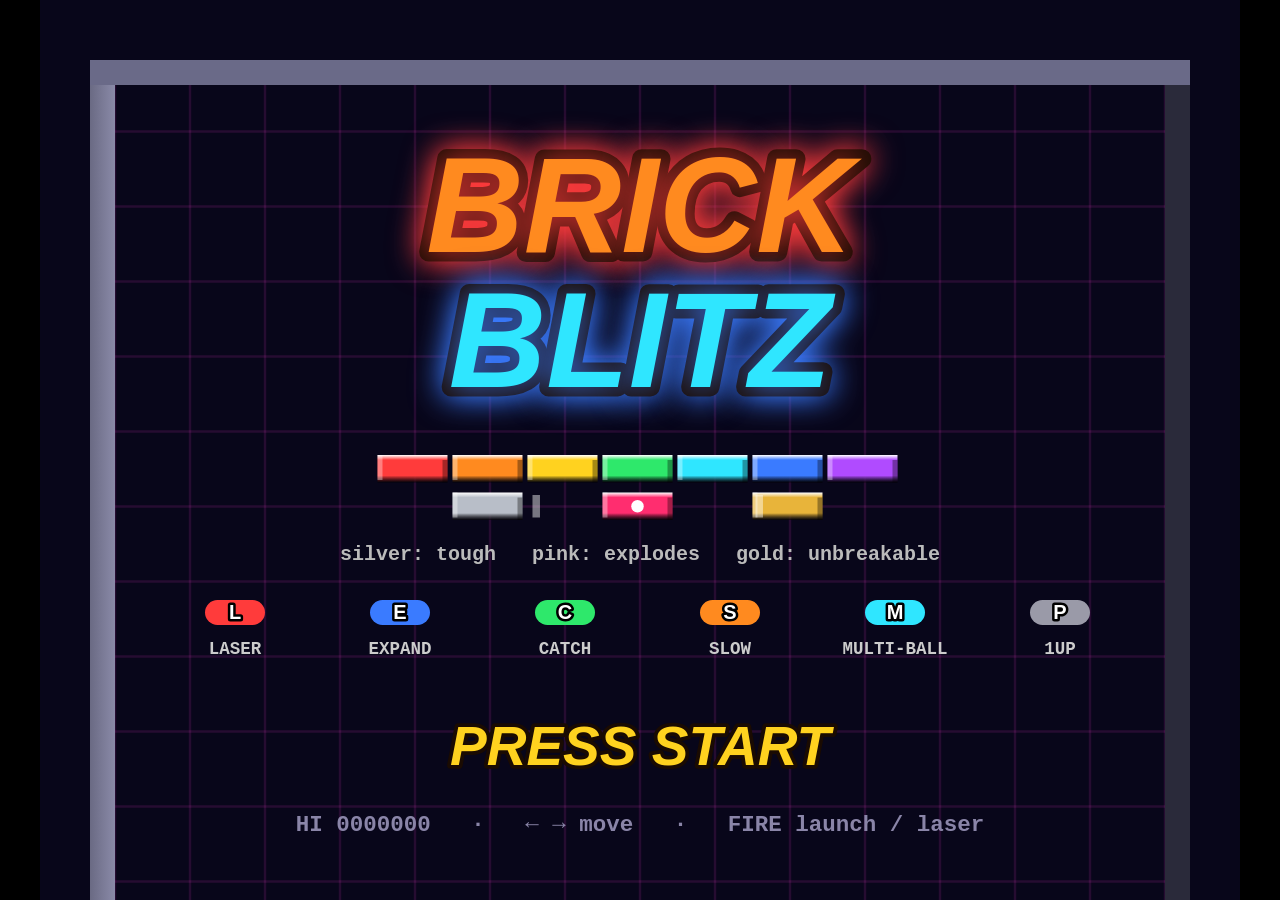
==== commit 39c64ca4: "Street Legends: one-button specials and supers Doing a super meant a double quarter-circle plus punc" ====
--- a/BrickBlitz.html
+++ b/BrickBlitz.html
@@ -31,11 +31,11 @@
 const Kit = {
   W: 480, H: 360, scale: 1, ox: 0, oy: 0, t: 0,
   embed: /[?&]embed=1\b/.test(location.search) && window.parent !== window,
-  keys: Object.create(null), prev: Object.create(null), touch: Object.create(null),
+  keys: Object.create(null), prev: Object.create(null), touch: Object.create(null), pulse: Object.create(null),
   // logical buttons -> physical keys (the cabinet sends KeyJ/KeyK/KeyL/KeyI for its four buttons)
   MAP: {
     left: ['ArrowLeft', 'KeyA'], right: ['ArrowRight', 'KeyD'], up: ['ArrowUp', 'KeyW'], down: ['ArrowDown', 'KeyS'],
-    a: ['KeyJ', 'KeyZ', 'Space'], b: ['KeyK', 'KeyX'], c: ['KeyL', 'KeyC', 'ShiftLeft', 'ShiftRight'], d: ['KeyI', 'KeyV'],
+    a: ['KeyJ', 'KeyZ', 'Space'], b: ['KeyK', 'KeyX'], c: ['KeyL', 'KeyC', 'ShiftLeft', 'ShiftRight'], d: ['KeyI', 'KeyV'], e: ['KeyU'], f: ['KeyO'],
     start: ['Enter'], pause: ['Escape', 'KeyP'],
   },
   pad: Object.create(null), padPrev: Object.create(null), stick: { x: 0, y: 0 },
@@ -72,7 +72,7 @@
   },
   down(code) {
     if (this.keys[code]) return;
-    this.keys[code] = true; this.audioInit();
+    this.keys[code] = true; this.pulse[code] = true; this.audioInit();
     if (this.MAP.pause.includes(code)) {
       if (code === 'Escape' && this.embed && this.onTitle && this.onTitle()) { parent.postMessage({ type: 'hh-exit' }, '*'); return; }
       this.onPause && this.onPause();
@@ -82,12 +82,14 @@
   up(code) { this.keys[code] = false; },
   held(name) {
     if (this.touch[name] || this.pad[name]) return true;
-    for (const k of this.MAP[name]) if (this.keys[k]) return true;
+    for (const k of this.MAP[name]) if (this.keys[k] || this.pulse[k]) return true;
     return false;
   },
+  // a key counts as held for at least one game step, so very quick taps are never lost
+  isDown(code) { return !!(this.keys[code] || this.pulse[code]); },
   // true only on the step the button went down
   hit(name) { return this.held(name) && !this.prev[name]; },
-  latch() { for (const n in this.MAP) this.prev[n] = this.held(n); },
+  latch() { for (const n in this.MAP) this.prev[n] = this.held(n); for (const k in this.pulse) delete this.pulse[k]; },
   axisX() { return this.stick.x || ((this.held('right') ? 1 : 0) - (this.held('left') ? 1 : 0)); },
   axisY() { return this.stick.y || ((this.held('down') ? 1 : 0) - (this.held('up') ? 1 : 0)); },
   pollPad() {
@@ -99,7 +101,7 @@
       const ax = p.axes[0] || 0, ay = p.axes[1] || 0;
       if (Math.abs(ax) > 0.25) this.stick.x = ax; if (Math.abs(ay) > 0.25) this.stick.y = ay;
       P.left = P.left || b(14); P.right = P.right || b(15); P.up = P.up || b(12); P.down = P.down || b(13);
-      P.a = P.a || b(0); P.b = P.b || b(1); P.c = P.c || b(2); P.d = P.d || b(3);
+      P.a = P.a || b(0); P.b = P.b || b(1); P.c = P.c || b(2); P.d = P.d || b(3); P.e = P.e || b(5); P.f = P.f || b(7);
       const st = b(9);
       if (st && !this.padPrev.start) { this.audioInit(); this.onStart && this.onStart(); }
       this.padPrev.start = st;
@@ -182,6 +184,8 @@
     if (L.b) mk('b', L.b, { right: '90px', bottom: '20px' });
     if (L.c) mk('c', L.c, { right: '30px', bottom: '116px' });
     if (L.d) mk('d', L.d, { right: '104px', bottom: '96px' });
+    if (L.e) mk('e', L.e, { right: '178px', bottom: '76px' });
+    if (L.f) mk('f', L.f, { right: '178px', bottom: '150px' });
     mk('start', 'START', { right: '50%', top: '8px', width: '70px', height: '34px', borderRadius: '17px', transform: 'translateX(50%)', fontSize: '12px' });
   },
 };
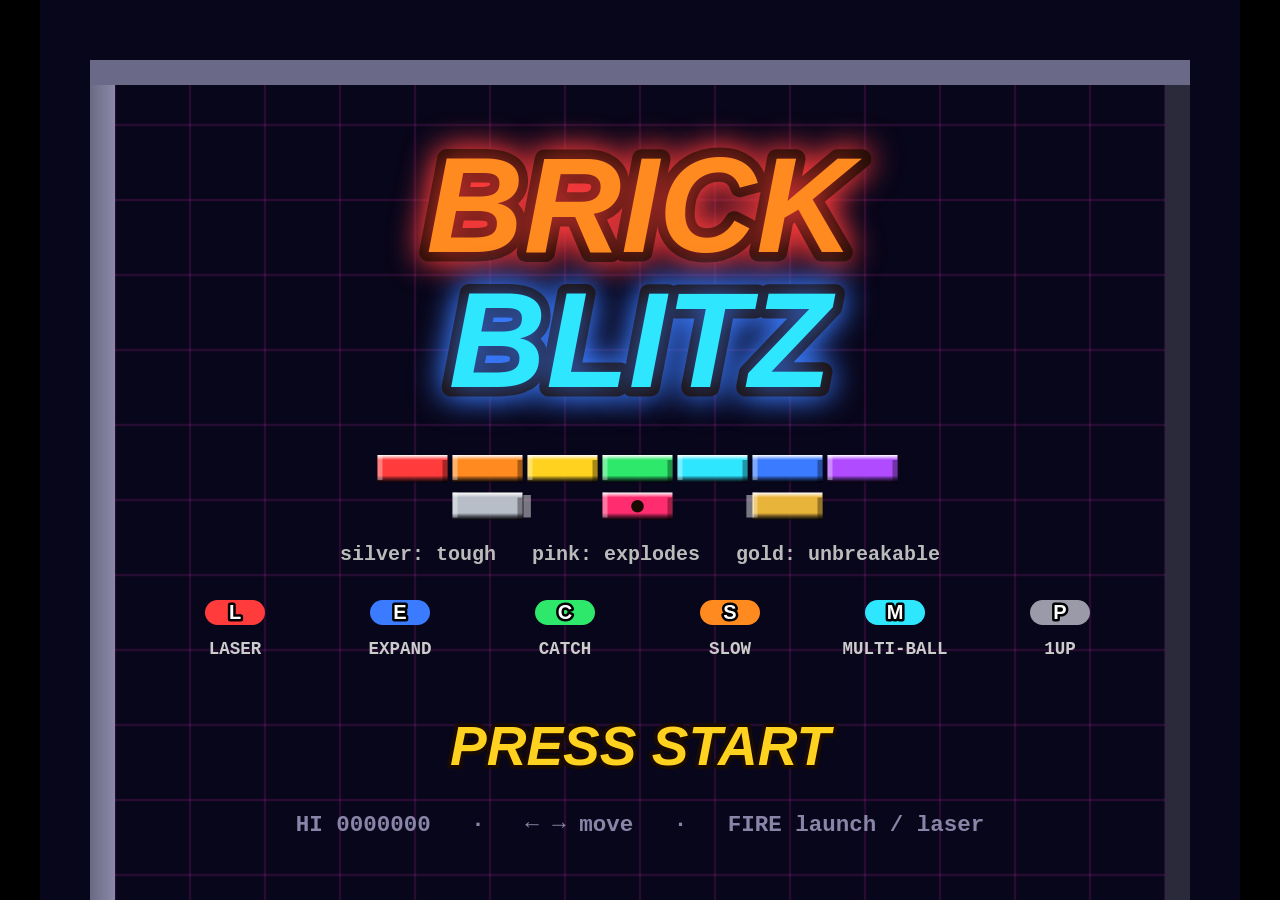
==== commit 297170b8: "Arcade: "no game found" robot screen and full-speed games in the cabinets A cabinet whose game file " ====
--- a/BrickBlitz.html
+++ b/BrickBlitz.html
@@ -28,6 +28,9 @@
 const randi = (a, b) => Math.floor(rand(a, b + 1));
 const pick = arr => arr[Math.floor(Math.random() * arr.length)];
 
+// gamepads may be blocked (e.g. inside an iframe opened from file://); that must never stop a game
+function safePads() { try { return (navigator.getGamepads && navigator.getGamepads()) || []; } catch (e) { return []; } }
+
 const Kit = {
   W: 480, H: 360, scale: 1, ox: 0, oy: 0, t: 0,
   embed: /[?&]embed=1\b/.test(location.search) && window.parent !== window,
@@ -44,7 +47,7 @@
     const c = this.canvas = document.createElement('canvas');
     c.id = 'screen'; document.body.appendChild(c);
     this.ctx = c.getContext('2d');
-    if (this.embed) document.documentElement.classList.add('embed');
+    if (this.embed) { document.documentElement.classList.add('embed'); parent.postMessage({ type: 'hh-ready' }, '*'); }
     addEventListener('resize', () => this.resize()); this.resize();
     addEventListener('keydown', e => {
       if (['Space', 'ArrowUp', 'ArrowDown', 'ArrowLeft', 'ArrowRight'].includes(e.code)) e.preventDefault();
@@ -93,7 +96,7 @@
   axisX() { return this.stick.x || ((this.held('right') ? 1 : 0) - (this.held('left') ? 1 : 0)); },
   axisY() { return this.stick.y || ((this.held('down') ? 1 : 0) - (this.held('up') ? 1 : 0)); },
   pollPad() {
-    const pads = navigator.getGamepads ? navigator.getGamepads() : [];
+    const pads = safePads();
     const P = this.pad; for (const k in P) P[k] = false; this.stick.x = this.stick.y = 0;
     for (const p of pads) {
       if (!p) continue;
